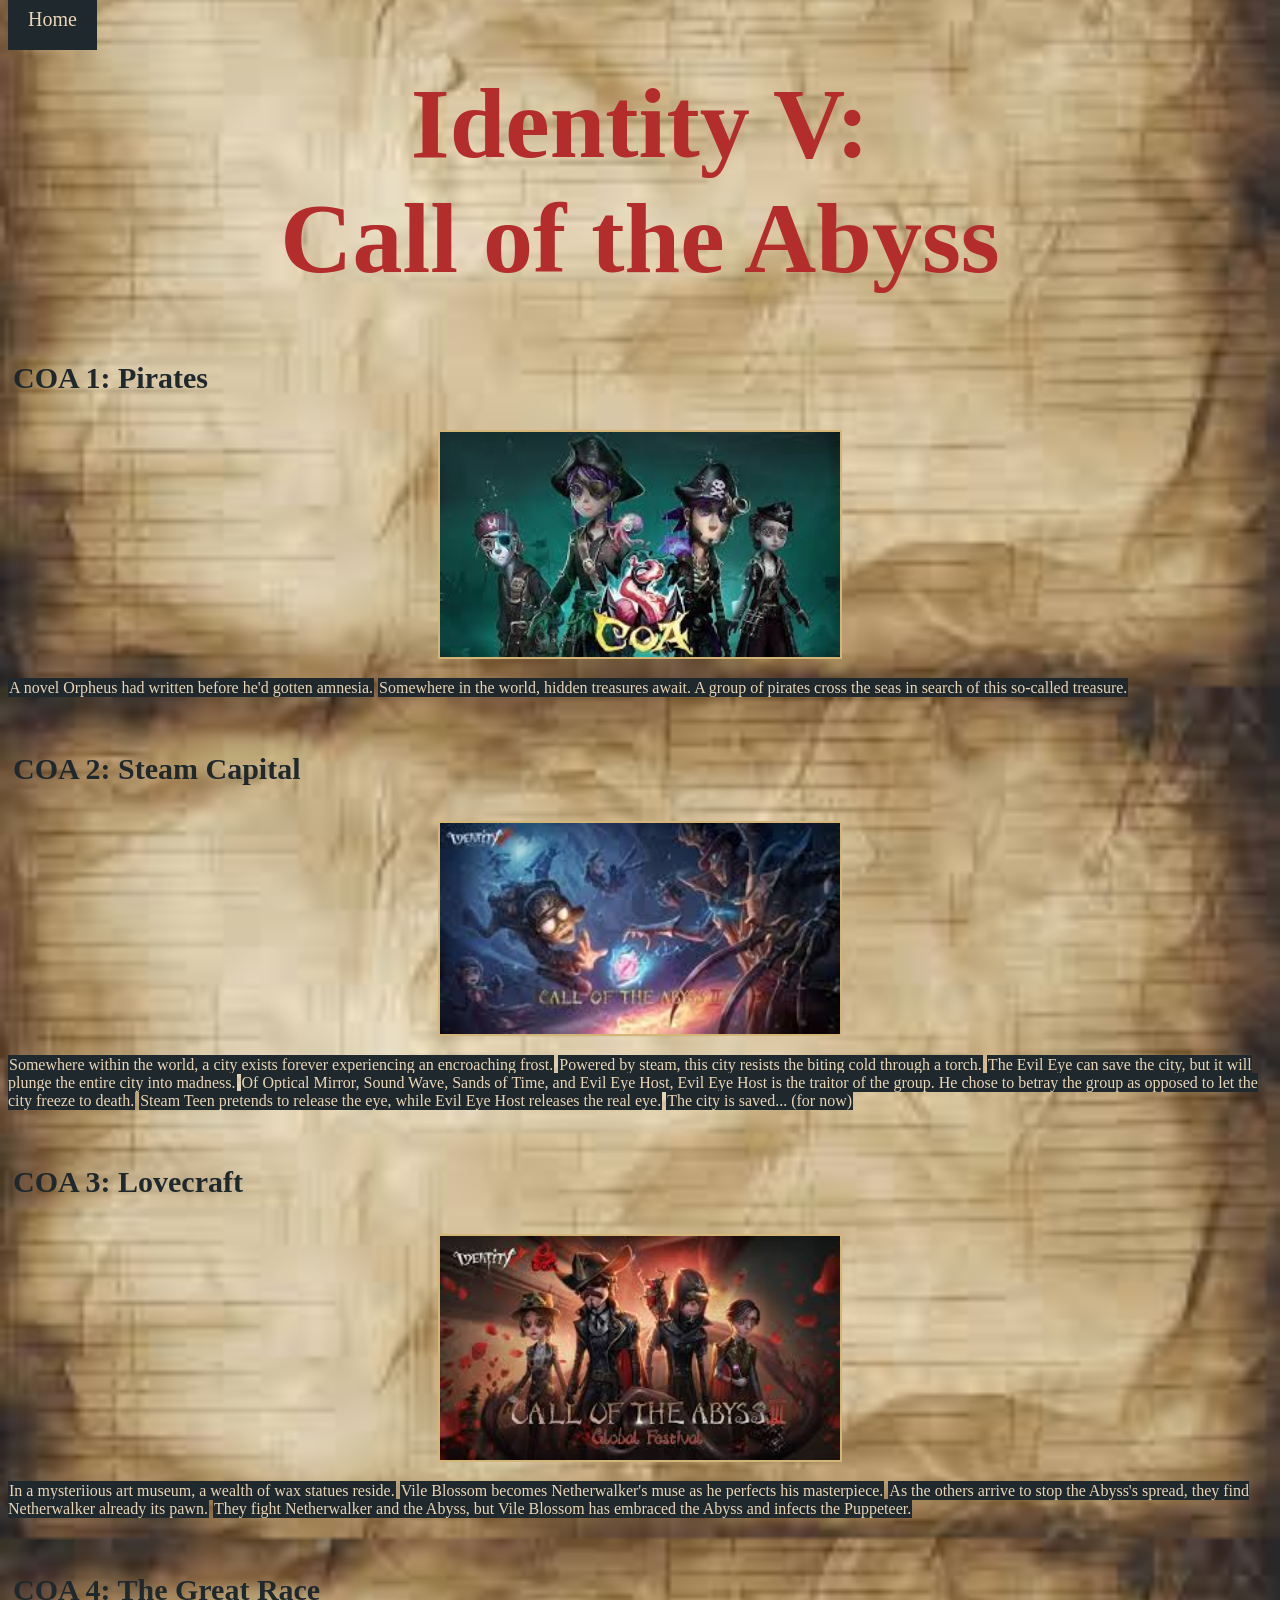
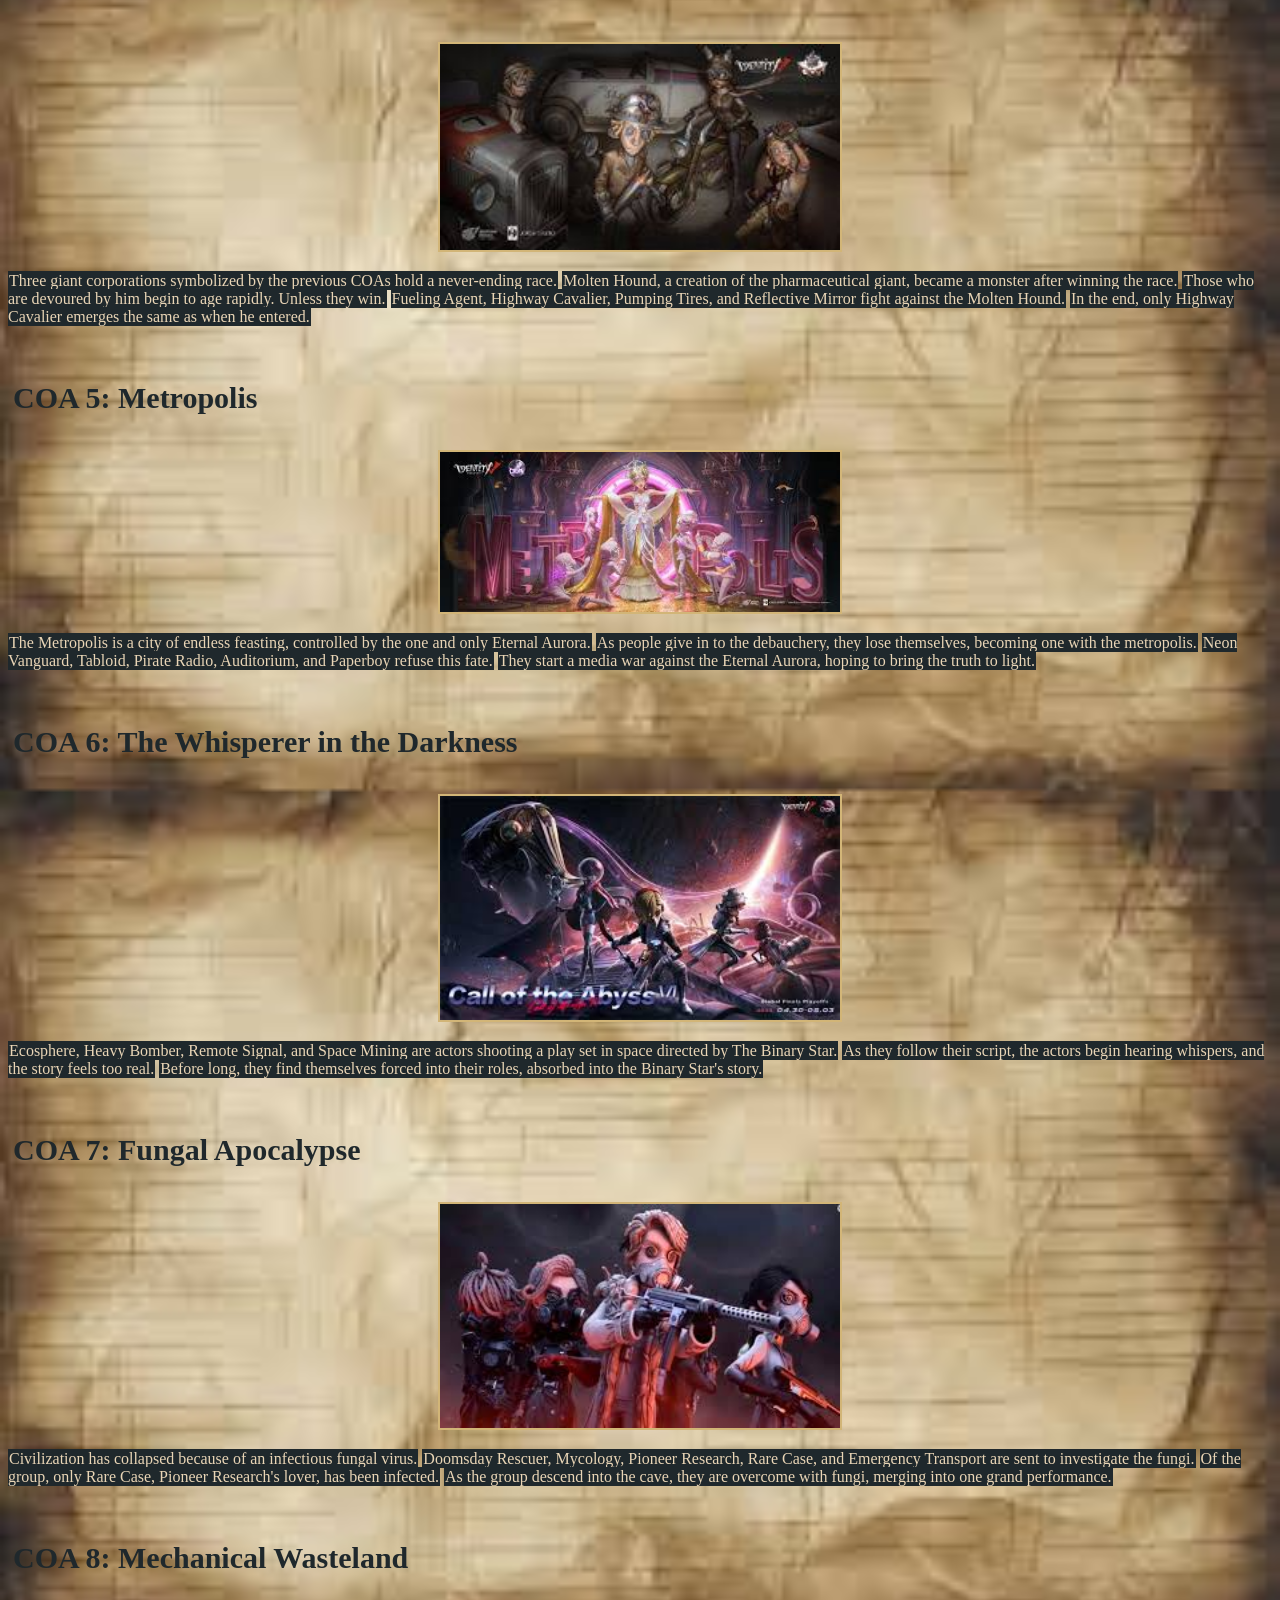
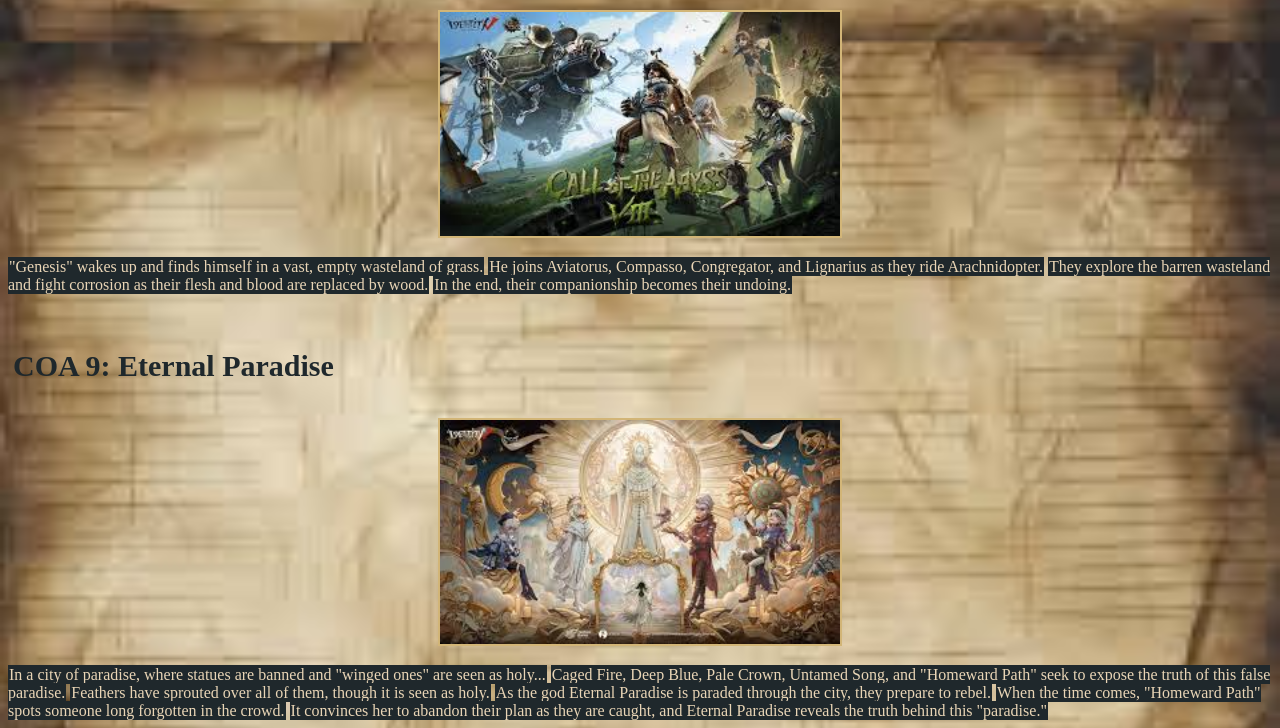
==== coa.html @ 47488c6a "1" ====
<!DOCTYPE html>
<html>
  <head>
    <link rel="stylesheet" href="style.css" />
  </head>
  <body class="coa">
    <a href="index.html" class="button">Home</a>
    
    <h1>Identity V: <br>Call of the Abyss</h1>

    <h3>COA 1: Pirates</h3>
    <img
      src="[data-uri]"
    />
    <p>A novel Orpheus had written before he'd gotten amnesia.</p>
    <p>Somewhere in the world, hidden treasures await. A group of pirates cross the seas in search of this so-called treasure.</p>

    <h3>COA 2: Steam Capital</h3>
    <img
      src="[data-uri]"
    />
    <p>Somewhere within the world, a city exists forever experiencing an encroaching frost.</p>
    <p>Powered by steam, this city resists the biting cold through a torch.</p>
    <p>The Evil Eye can save the city, but it will plunge the entire city into madness.</p>
    <p>Of Optical Mirror, Sound Wave, Sands of Time, and Evil Eye Host, Evil Eye Host is the traitor of the group. He chose to betray the group as opposed to let the city freeze to death.</p>
    <p>Steam Teen pretends to release the eye, while Evil Eye Host releases the real eye.</p>
    <p>The city is saved... (for now)</p>

    <h3>COA 3: Lovecraft</h3>
    <img
      src="[data-uri]"
    />
    <p>In a mysteriious art museum, a wealth of wax statues reside.</p>
    <p>Vile Blossom becomes Netherwalker's muse as he perfects his masterpiece.</p>
    <p>As the others arrive to stop the Abyss's spread, they find Netherwalker already its pawn.</p>
    <p>They fight Netherwalker and the Abyss, but Vile Blossom has embraced the Abyss and infects the Puppeteer.</p>

    <h3>COA 4: The Great Race</h3>
    <img
      src="[data-uri]"
    />
    <p>Three giant corporations symbolized by the previous COAs hold a never-ending race.</p>
    <p>Molten Hound, a creation of the pharmaceutical giant, became a monster after winning the race.</p>
    <p>Those who are devoured by him begin to age rapidly. Unless they win.</p>
    <p>Fueling Agent, Highway Cavalier, Pumping Tires, and Reflective Mirror fight against the Molten Hound.</p>
    <p>In the end, only Highway Cavalier emerges the same as when he entered.</p>

    <h3>COA 5: Metropolis</h3>
    <img
      src="[data-uri]"
    />
    <p>The Metropolis is a city of endless feasting, controlled by the one and only Eternal Aurora.</p>
    <p>As people give in to the debauchery, they lose themselves, becoming one with the metropolis.</p>
    <p>Neon Vanguard, Tabloid, Pirate Radio, Auditorium, and Paperboy refuse this fate.</p>
    <p>They start a media war against the Eternal Aurora, hoping to bring the truth to light.</p>

    <h3>COA 6: The Whisperer in the Darkness</h3>
    <img
      src="[data-uri]"
    />
    <p>Ecosphere, Heavy Bomber, Remote Signal, and Space Mining are actors shooting a play set in space directed by The Binary Star.</p>
    <p>As they follow their script, the actors begin hearing whispers, and the story feels too real.</p>
    <p>Before long, they find themselves forced into their roles, absorbed into the Binary Star's story.</p>

    <h3>COA 7: Fungal Apocalypse</h3>
    <img
      src="[data-uri]"
    />
    <p>Civilization has collapsed because of an infectious fungal virus.</p>
    <p>Doomsday Rescuer, Mycology, Pioneer Research, Rare Case, and Emergency Transport are sent to investigate the fungi.</p>
    <p>Of the group, only Rare Case, Pioneer Research's lover, has been infected.</p>
    <p>As the group descend into the cave, they are overcome with fungi, merging into one grand performance.</p>

    <h3>COA 8: Mechanical Wasteland</h3>
    <img
      src="[data-uri]"
    />
    <p>"Genesis" wakes up and finds himself in a vast, empty wasteland of grass.</p>
    <p>He joins Aviatorus, Compasso, Congregator, and Lignarius as they ride Arachnidopter.</p>
    <p>They explore the barren wasteland and fight corrosion as their flesh and blood are replaced by wood.</p>
    <p>In the end, their companionship becomes their undoing.</p>

    <h3>COA 9: Eternal Paradise</h3>
    <img
      src="[data-uri]"
    />
    <p>In a city of paradise, where statues are banned and "winged ones" are seen as holy...</p>
    <p>Caged Fire, Deep Blue, Pale Crown, Untamed Song, and "Homeward Path" seek to expose the truth of this false paradise.</p>
    <p>Feathers have sprouted over all of them, though it is seen as holy.</p>
    <p>As the god Eternal Paradise is paraded through the city, they prepare to rebel.</p>
    <p>When the time comes, "Homeward Path" spots someone long forgotten in the crowd.</p>
    <p>It convinces her to abandon their plan as they are caught, and Eternal Paradise reveals the truth behind this "paradise."</p>
  </body>
</html>
---- style.css ----
body {
    background-repeat: repeat-y;
    background-position: center;
    background-size: 100% auto;
    background-color: #dfd5b3;
    background-image: url("[data-uri]");
}

img {
    display: block;
    width: 400px;
    margin-left: auto;
    margin-right: auto;
    margin-bottom: 20px;
    border: 2px solid #d2b577;
}

h1 { /*main title*/
    text-align: center;
    color: #b32d2d;
    margin-top: 25px;
    margin-bottom: 30px;
    font-size: 100px;
    display: block;
    padding: 10px;
}

h3 { /*titles*/
    color:#1f282c;
    margin-top: 50px;
    font-size:30px;
    display: block;
    padding: 5px 5px;
}

p {
    margin: 10;
    padding: 10; 
    color:#e9d5b6;
    display: inline;
    background-color:#1f282c;
    padding: 1px 1px;
}

.button {
    background-color: #1f282c;
    border: none;
    color: #e9d5b6;
    padding: 20px 20px;
    text-align: center;
    text-decoration: none;
    font-size:20px;
    cursor: pointer;
    margin-top: 50px;
    margin-bottom: 50px;
}

a:hover { /*hover*/
  color: #b32d2d;
}

.main { /*main page*/
    text-align: center;
}

.gif {
    border: none;
    width: 300px;
}

.gif-1 {
    margin-top: 50px;
    transform: rotate(-20deg);
    float: left;
}

.gif-2 {
    transform: rotate(20deg);
    margin-bottom: 50px;
    float: right;
}

.detective {
    margin-top: 50px;
    border: none;
    width: 200px;
    float: right;
}
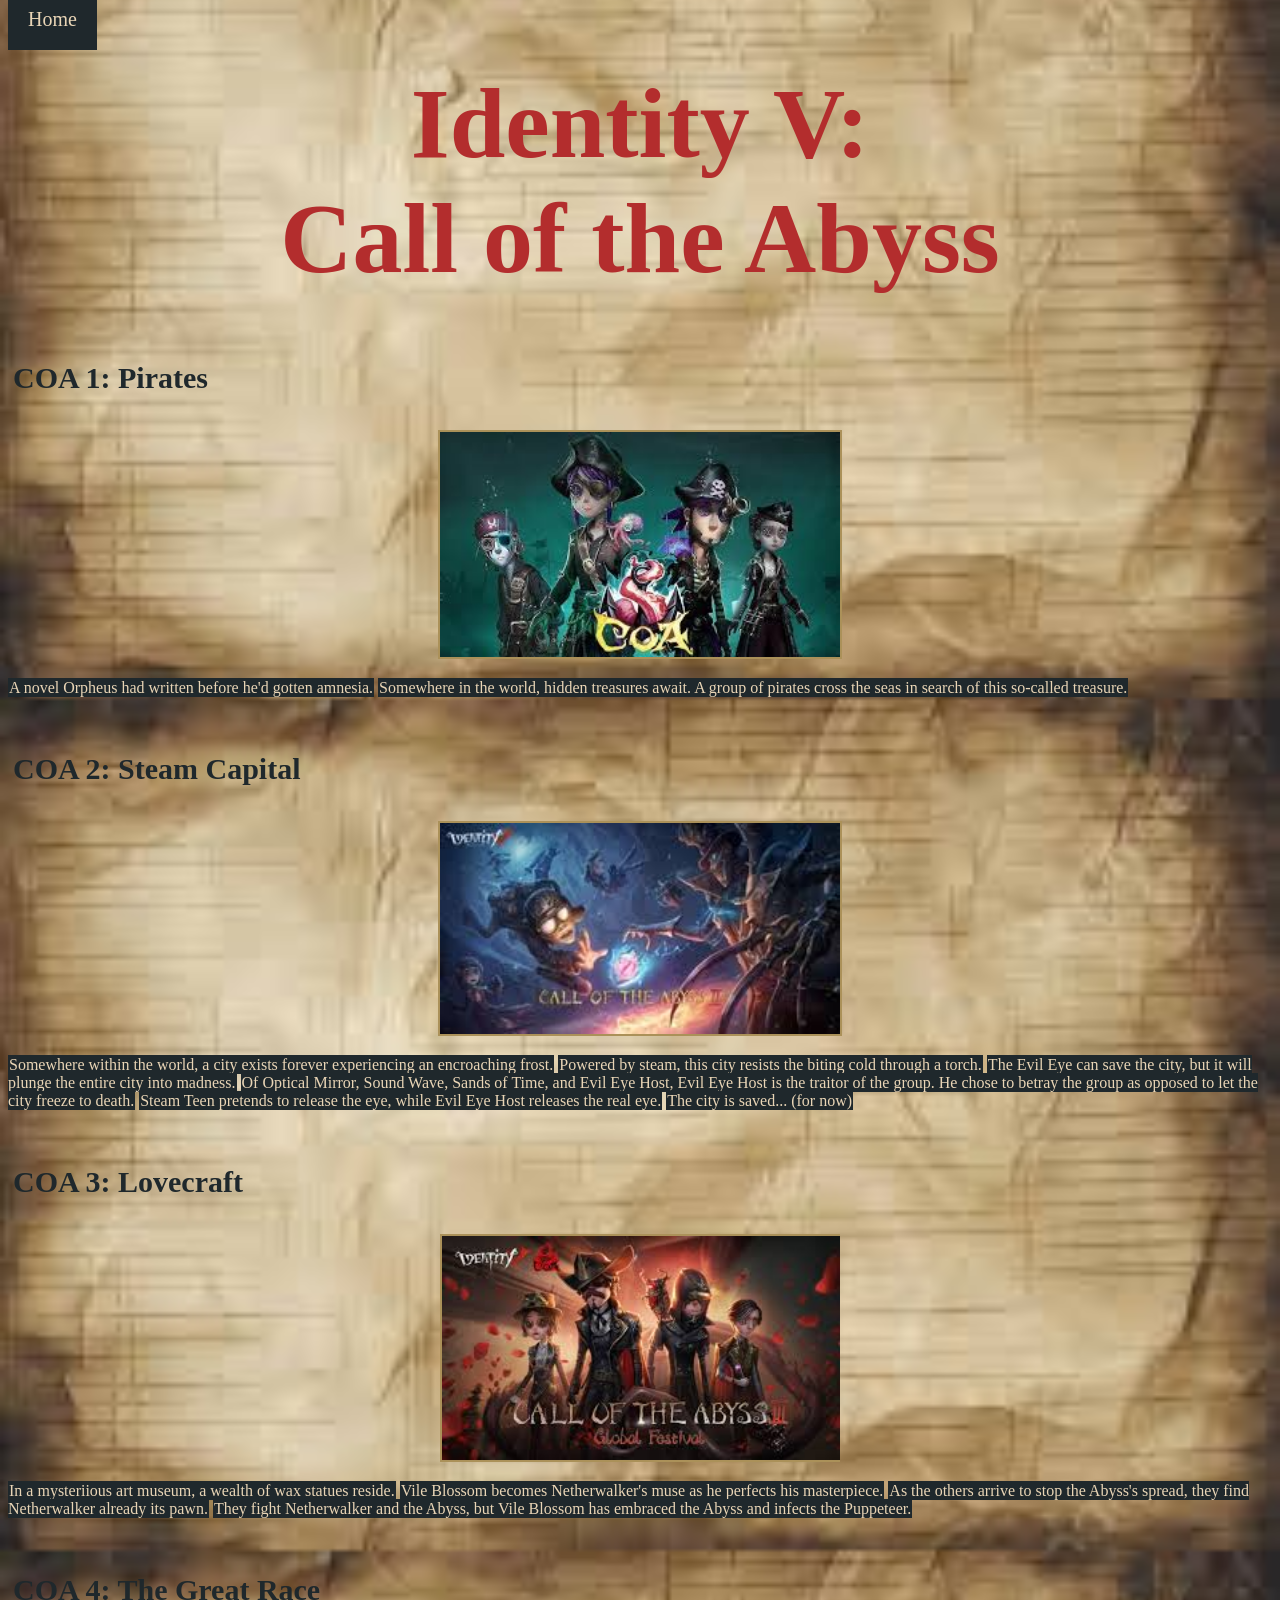
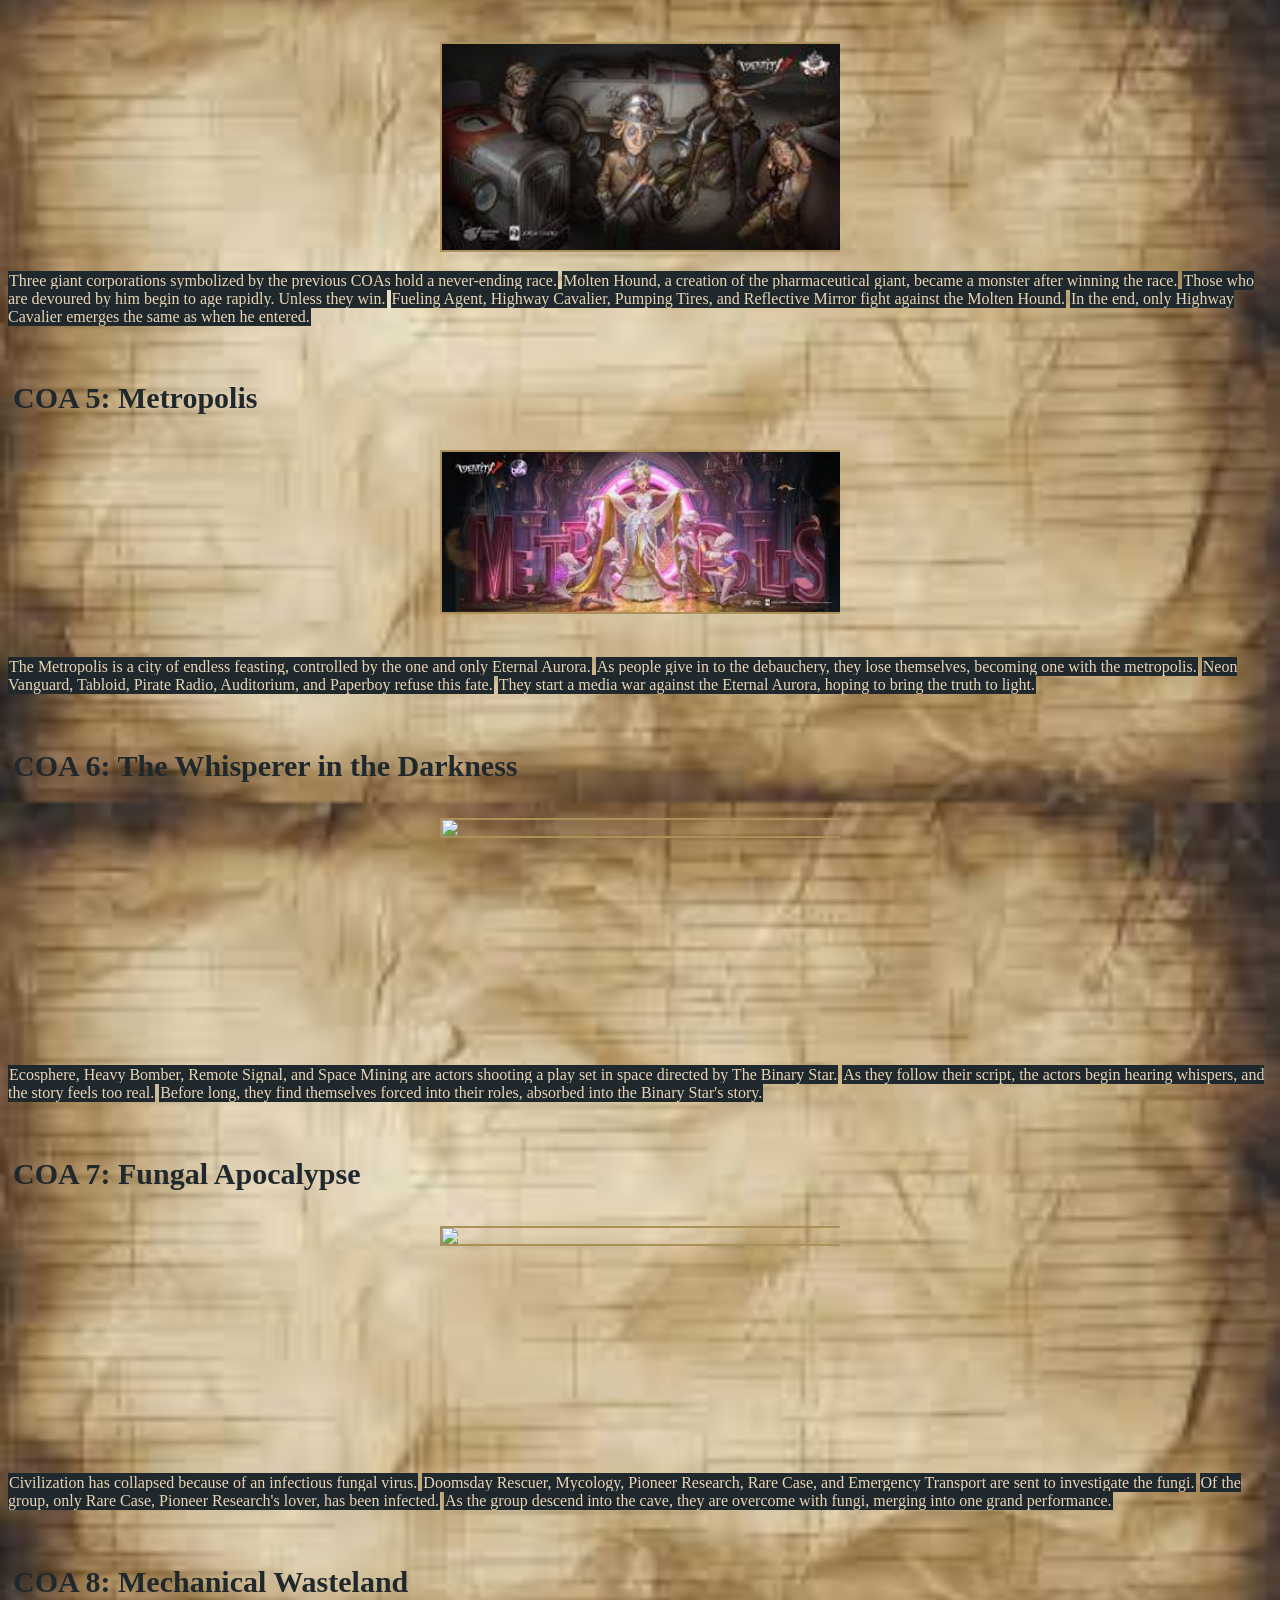
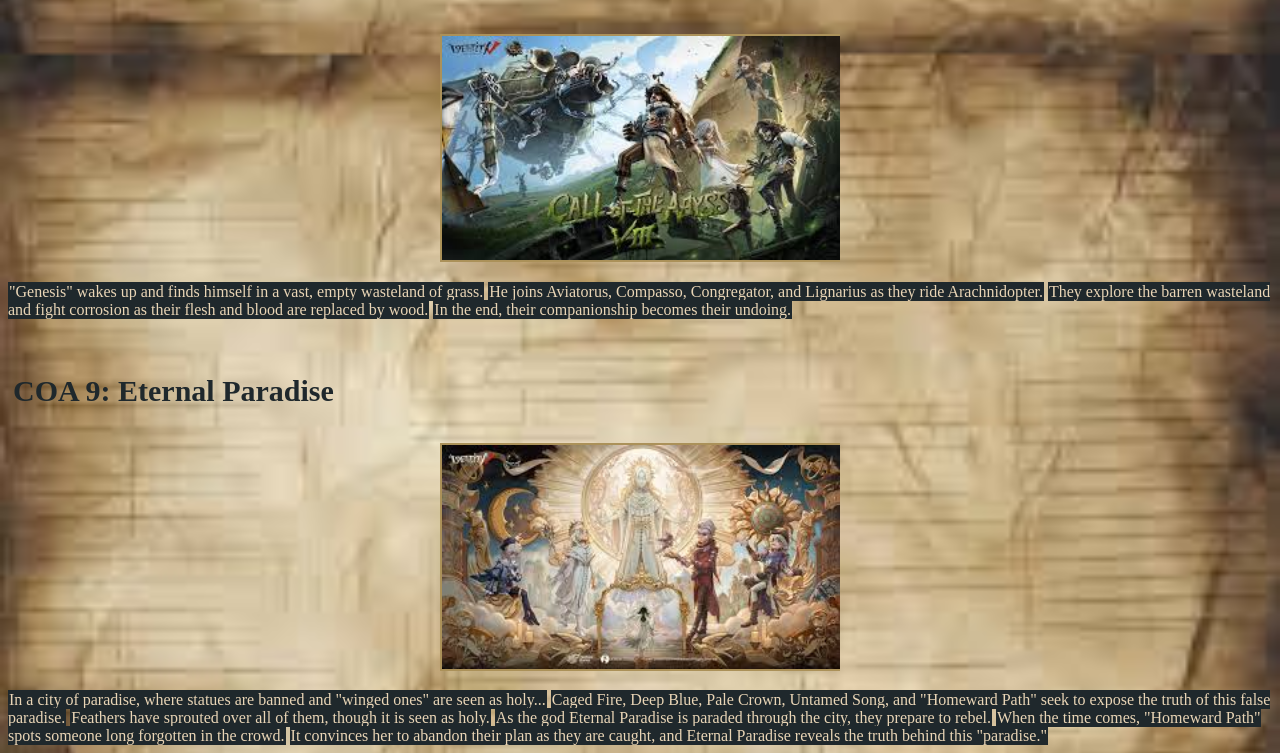
==== commit c3e697a7: "image carousel" ====
--- a/coa.html
+++ b/coa.html
@@ -27,18 +27,26 @@
     <p>The city is saved... (for now)</p>
 
     <h3>COA 3: Lovecraft</h3>
-    <img
-      src="[data-uri]"
-    />
+    <div class="carousel">
+      <ul class="carousel-list">
+        <li class="carousel-item"><img src="[data-uri]"></li>
+        <li class="carousel-item"><img src="https://pbs.twimg.com/media/E4EPhOiXwAMJcqN.jpg"></li>
+        <li class="carousel-item"><img src="https://i.ytimg.com/vi/GC3PdSzbESU/hq720.jpg?sqp=-oaymwEhCK4FEIIDSFryq4qpAxMIARUAAAAAGAElAADIQj0AgKJD&rs=AOn4CLAkqBQiepUn2fAQzGV28aIjdltyCQg"></li>
+      </ul>
+    </div>
     <p>In a mysteriious art museum, a wealth of wax statues reside.</p>
     <p>Vile Blossom becomes Netherwalker's muse as he perfects his masterpiece.</p>
     <p>As the others arrive to stop the Abyss's spread, they find Netherwalker already its pawn.</p>
     <p>They fight Netherwalker and the Abyss, but Vile Blossom has embraced the Abyss and infects the Puppeteer.</p>
 
     <h3>COA 4: The Great Race</h3>
-    <img
-      src="[data-uri]"
-    />
+    <div class="carousel">
+      <ul class="carousel-list">
+        <li class="carousel-item"><img src="[data-uri]"></li>
+        <li class="carousel-item"><img src="[data-uri]"></li>
+        <li class="carousel-item"><img src="https://64.media.tumblr.com/1245e0d4da819d283f4193aa2db9be69/15dcc838edf49fc4-50/s540x810/a56f2c4ad87f3f7398d38442f138e52adbf7ea40.gif"></li>
+      </ul>
+    </div>
     <p>Three giant corporations symbolized by the previous COAs hold a never-ending race.</p>
     <p>Molten Hound, a creation of the pharmaceutical giant, became a monster after winning the race.</p>
     <p>Those who are devoured by him begin to age rapidly. Unless they win.</p>
@@ -46,44 +54,65 @@
     <p>In the end, only Highway Cavalier emerges the same as when he entered.</p>
 
     <h3>COA 5: Metropolis</h3>
-    <img
-      src="[data-uri]"
-    />
+    <div class="carousel">
+      <ul class="carousel-list">
+        <li class="carousel-item"><img src="[data-uri]"></li>
+        <li class="carousel-item"><img src="[data-uri]"></li>
+        <li class="carousel-item"><img src="https://encrypted-tbn0.gstatic.com/images?q=tbn:ANd9GcQpSMWFWaWWRmMO6J2GHL92Qy-uSEd-EwKvHg&s"></li>
+      </ul>
+    </div>
     <p>The Metropolis is a city of endless feasting, controlled by the one and only Eternal Aurora.</p>
     <p>As people give in to the debauchery, they lose themselves, becoming one with the metropolis.</p>
     <p>Neon Vanguard, Tabloid, Pirate Radio, Auditorium, and Paperboy refuse this fate.</p>
     <p>They start a media war against the Eternal Aurora, hoping to bring the truth to light.</p>
 
     <h3>COA 6: The Whisperer in the Darkness</h3>
-    <img
-      src="[data-uri]"
-    />
+    <div class="carousel">
+      <ul class="carousel-list">
+        <li class="carousel-item"><img src="https://i.ytimg.com/vi/pVT2l6FcX2Q/maxresdefault.jpg"></li>
+        <li class="carousel-item"><img src="https://i.ytimg.com/vi/YzAIYnOPXWs/maxresdefault.jpg"></li>
+        <li class="carousel-item"><img src="[data-uri]"></li>
+      </ul>
+    </div>
     <p>Ecosphere, Heavy Bomber, Remote Signal, and Space Mining are actors shooting a play set in space directed by The Binary Star.</p>
     <p>As they follow their script, the actors begin hearing whispers, and the story feels too real.</p>
     <p>Before long, they find themselves forced into their roles, absorbed into the Binary Star's story.</p>
 
     <h3>COA 7: Fungal Apocalypse</h3>
-    <img
-      src="[data-uri]"
-    />
+    <div class="carousel">
+      <ul class="carousel-list">
+        <li class="carousel-item"><img src="https://preview.redd.it/what-lovecraft-book-is-coa-7-based-on-v0-jthwge6xe08c1.jpeg?auto=webp&s=f95ccda92603016aa7b7654f7b18991f1fcbd9a5"></li>
+        <li class="carousel-item"><img src="[data-uri]"></li>
+        <li class="carousel-item"><img src="https://media.tenor.com/lkbO9zge2J4AAAAe/idv-identity-v.png"></li>
+      </ul>
+    </div>
     <p>Civilization has collapsed because of an infectious fungal virus.</p>
     <p>Doomsday Rescuer, Mycology, Pioneer Research, Rare Case, and Emergency Transport are sent to investigate the fungi.</p>
     <p>Of the group, only Rare Case, Pioneer Research's lover, has been infected.</p>
     <p>As the group descend into the cave, they are overcome with fungi, merging into one grand performance.</p>
 
     <h3>COA 8: Mechanical Wasteland</h3>
-    <img
-      src="[data-uri]"
-    />
+    <div class="carousel">
+      <ul class="carousel-list">
+        <li class="carousel-item"><img src="[data-uri]"></li>
+        <li class="carousel-item"><img src="[data-uri]"></li>
+        <li class="carousel-item"><img src="https://i.ytimg.com/vi/AD9Nc7yg3Wg/maxresdefault.jpg"></li>
+      </ul>
+    </div>
     <p>"Genesis" wakes up and finds himself in a vast, empty wasteland of grass.</p>
     <p>He joins Aviatorus, Compasso, Congregator, and Lignarius as they ride Arachnidopter.</p>
     <p>They explore the barren wasteland and fight corrosion as their flesh and blood are replaced by wood.</p>
     <p>In the end, their companionship becomes their undoing.</p>
 
     <h3>COA 9: Eternal Paradise</h3>
-    <img
-      src="[data-uri]"
-    />
+    <div class="carousel">
+      <ul class="carousel-list">
+        <li class="carousel-item"><img
+        src="[data-uri]"/></li>
+        <li class="carousel-item"><img src="https://preview.redd.it/coa-ix-essencepreview-poster-v0-5hk6uso0x48g1.jpeg?auto=webp&s=e55ec557ab52443a257b28ab475da3070ccfd476"></li>
+        <li class="carousel-item"><img src="https://i.ytimg.com/vi/WFic4tHAyiY/maxresdefault.jpg"></li>
+      </ul>
+    </div>
     <p>In a city of paradise, where statues are banned and "winged ones" are seen as holy...</p>
     <p>Caged Fire, Deep Blue, Pale Crown, Untamed Song, and "Homeward Path" seek to expose the truth of this false paradise.</p>
     <p>Feathers have sprouted over all of them, though it is seen as holy.</p>
@@ -91,4 +120,4 @@
     <p>When the time comes, "Homeward Path" spots someone long forgotten in the crowd.</p>
     <p>It convinces her to abandon their plan as they are caught, and Eternal Paradise reveals the truth behind this "paradise."</p>
   </body>
-</html>
+</html>
--- a/style.css
+++ b/style.css
@@ -12,10 +12,10 @@
     margin-left: auto;
     margin-right: auto;
     margin-bottom: 20px;
-    border: 2px solid #d2b577;
+    border: 2px solid #ab9159;
 }
 
-h1 { /*main title*/
+h1 {
     text-align: center;
     color: #b32d2d;
     margin-top: 25px;
@@ -55,7 +55,7 @@
     margin-bottom: 50px;
 }
 
-a:hover { /*hover*/
+a:hover {
   color: #b32d2d;
 }
 
@@ -68,21 +68,58 @@
     width: 300px;
 }
 
-.gif-1 {
+.gif-1 { /*frederick gif main page */
     margin-top: 50px;
     transform: rotate(-20deg);
     float: left;
 }
 
-.gif-2 {
+.gif-2 { /*orpheus gif main page */
+    margin-top: 50px;
     transform: rotate(20deg);
     margin-bottom: 50px;
     float: right;
 }
 
-.detective {
+.detective { /* orpheus main page */
     margin-top: 50px;
     border: none;
     width: 200px;
     float: right;
 }
+
+/*image caroursel */
+
+.carousel {
+  width: 400px;
+  margin-left: auto;
+  margin-right: auto;
+  overflow-x: scroll; /* horizontal scrolling */
+  scroll-snap-type: x mandatory; /* x-axis snapping */
+  -ms-overflow-style: none;  /* hide scrollbar IE & Edge */
+  position: relative;
+  scrollbar-width: none;  /* hide scrollbar firefox */
+}
+
+/* hide scrollbar */
+.carousel::-webkit-scrollbar {
+  display: none;
+}
+
+.carousel-list {
+  display: flex;
+  padding: 0;
+  margin: 0;
+  list-style: none;
+}
+
+.carousel-item {
+  flex: 0 0 100%; /* full width of container */
+  scroll-snap-align: center; /* align when snapped */
+}
+
+.carousel-item img {
+  width: 100%;
+  height: auto; /* aspect ratio */
+  object-fit: cover; /* images cover container */
+}
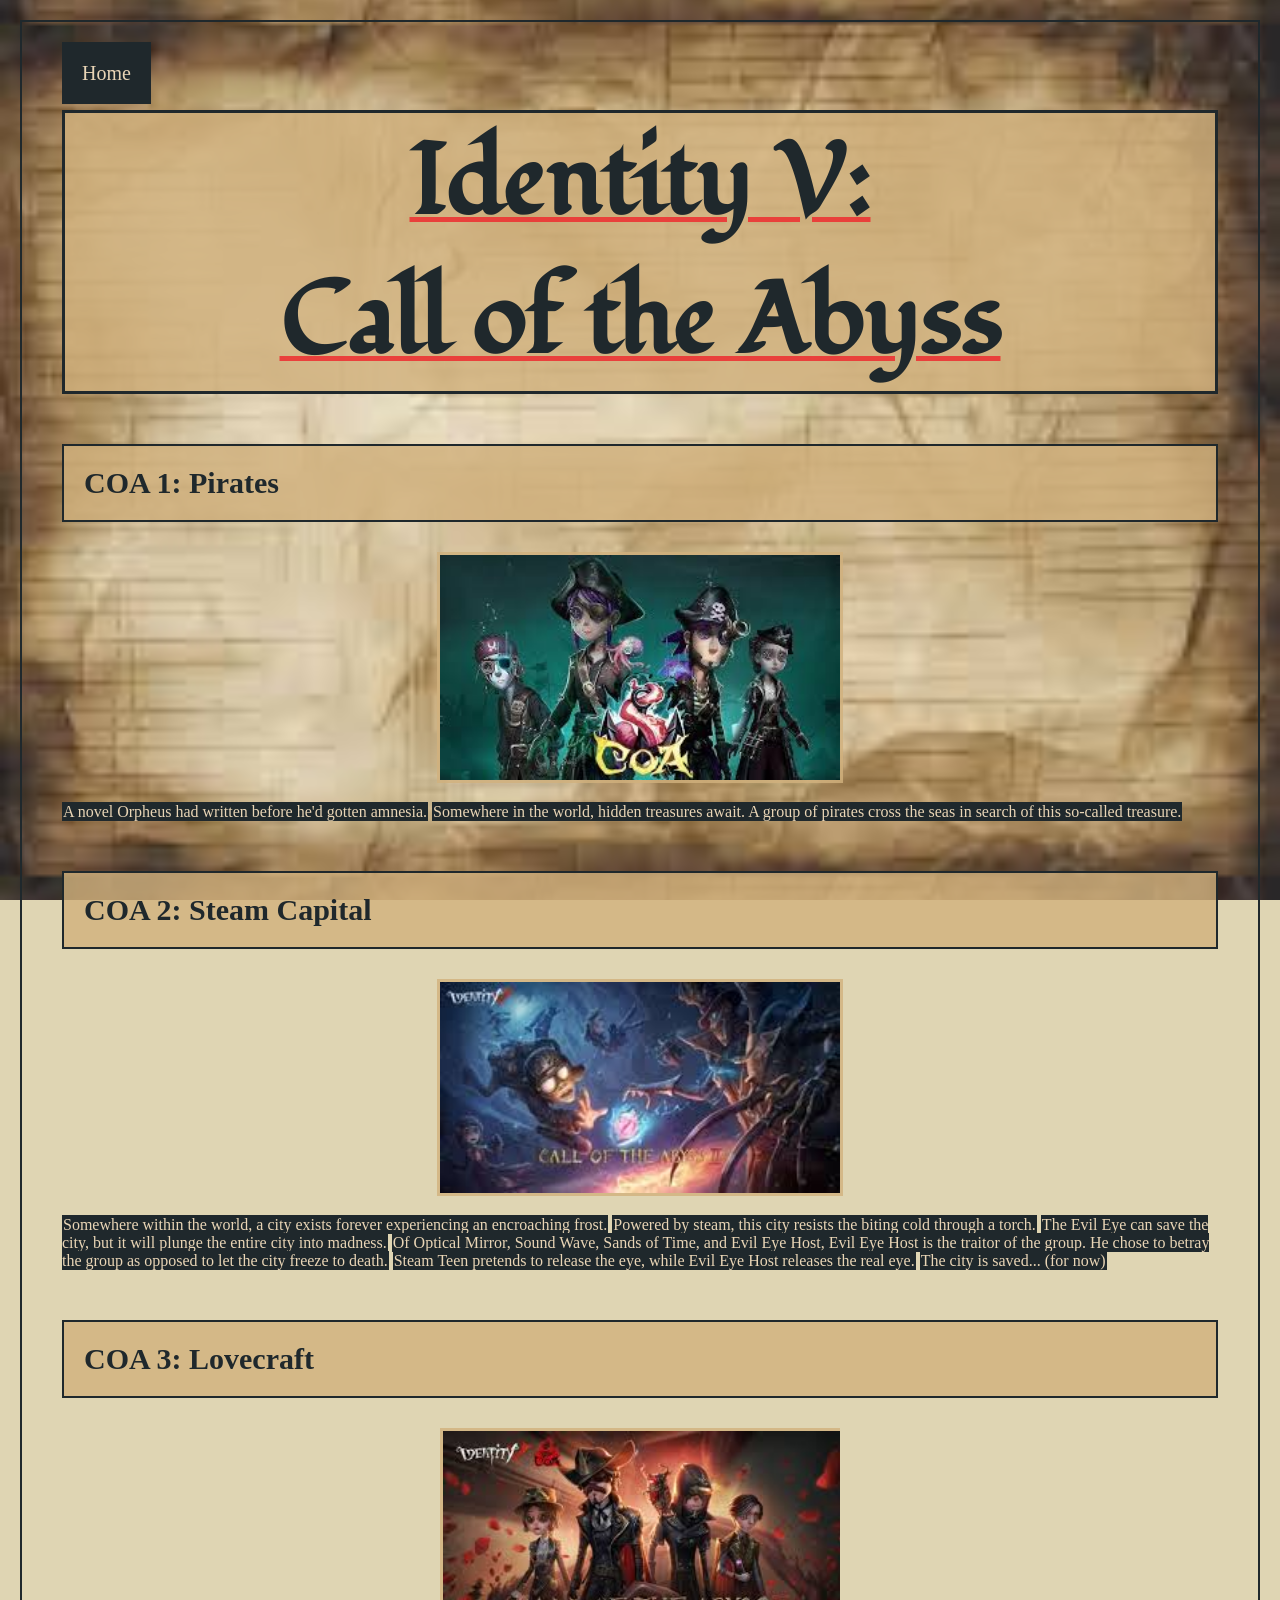
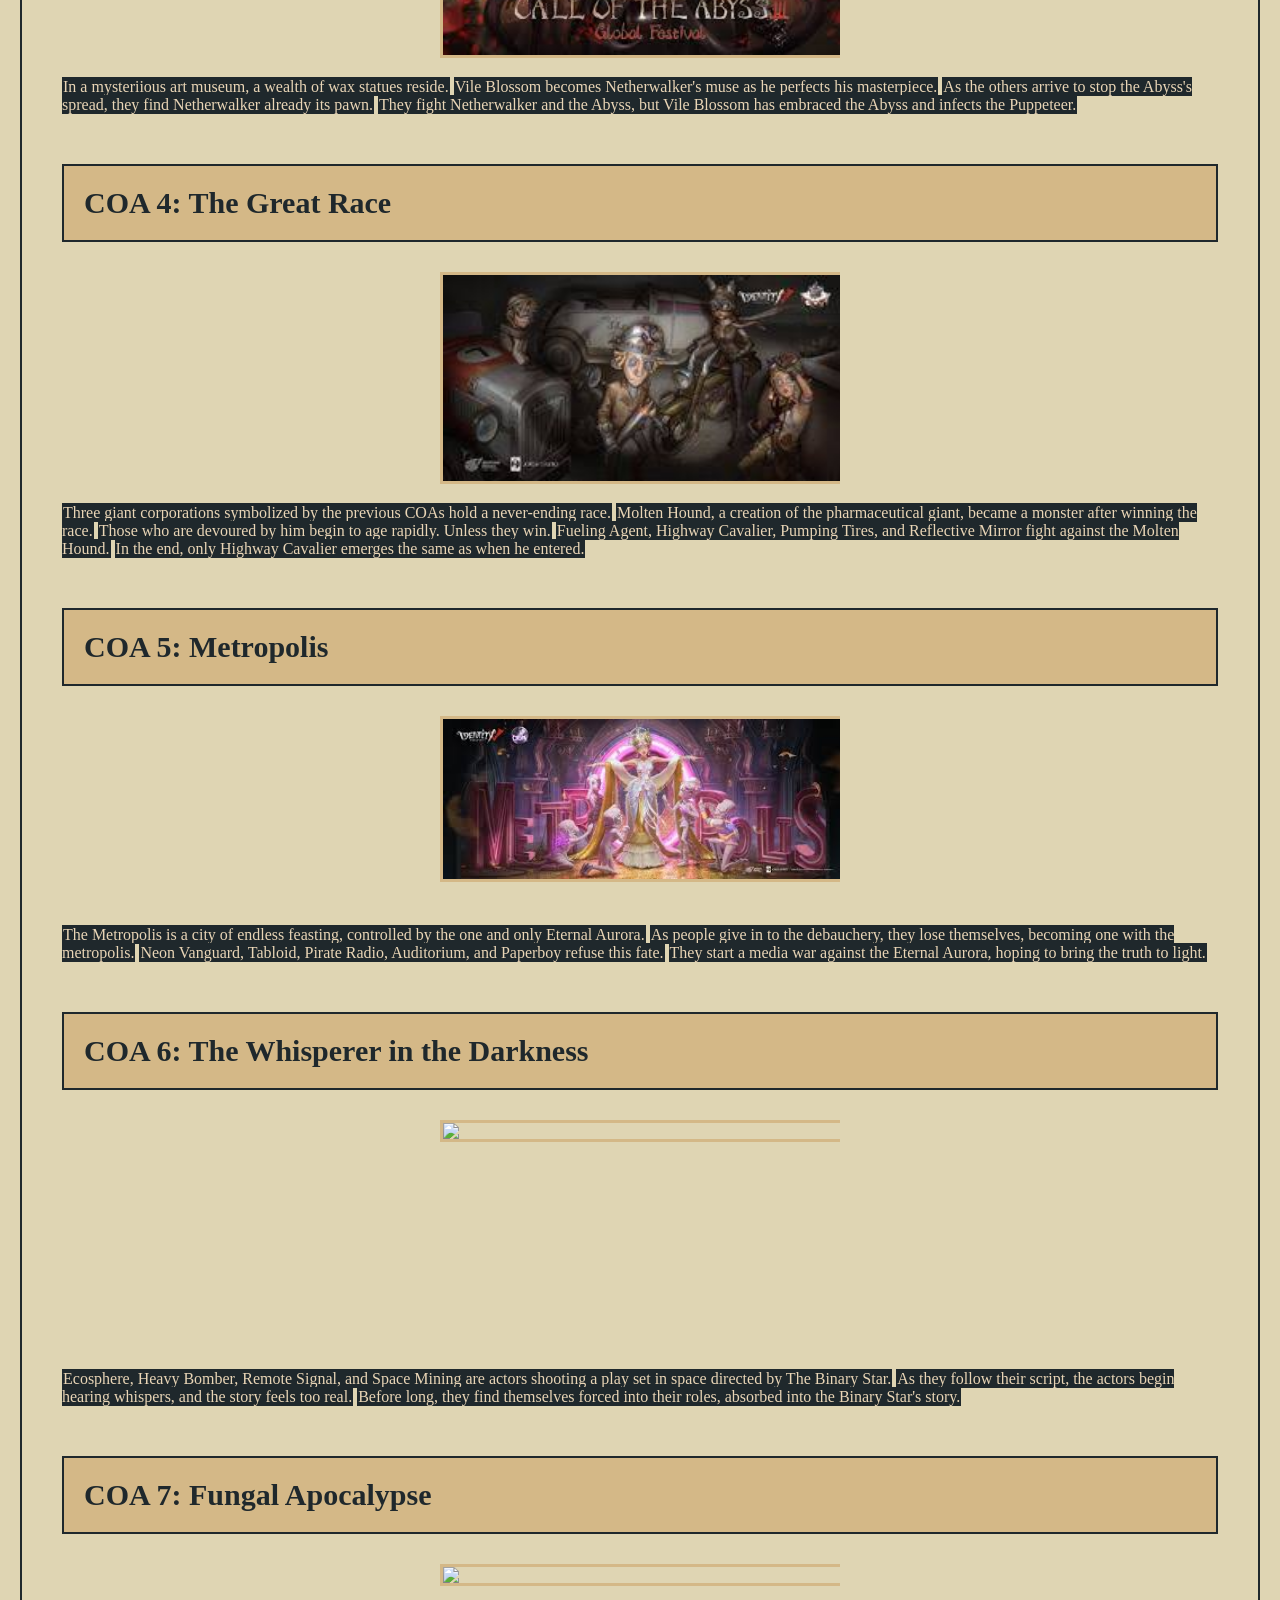
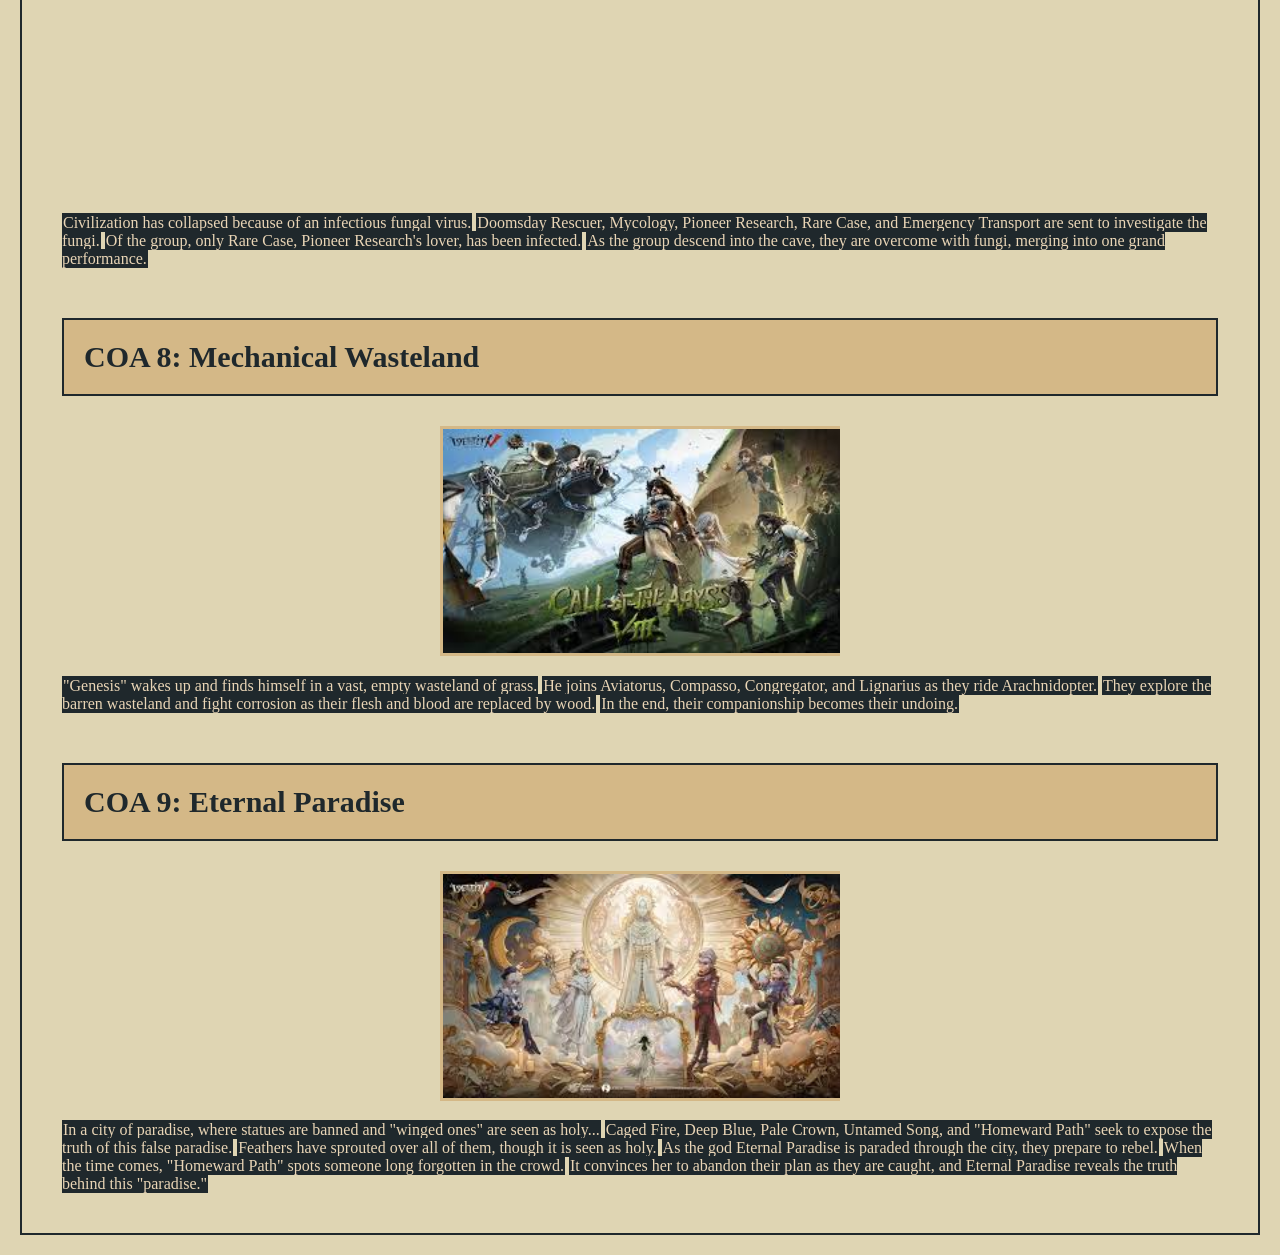
==== commit e1b7d616: "css" ====
--- a/coa.html
+++ b/coa.html
@@ -2,6 +2,9 @@
 <html>
   <head>
     <link rel="stylesheet" href="style.css" />
+    <link rel="preconnect" href="https://fonts.googleapis.com">
+    <link rel="preconnect" href="https://fonts.gstatic.com" crossorigin>
+    <link href="https://fonts.googleapis.com/css2?family=Fondamento:ital@0;1&display=swap" rel="stylesheet">
   </head>
   <body class="coa">
     <a href="index.html" class="button">Home</a>
--- a/style.css
+++ b/style.css
@@ -4,6 +4,16 @@
     background-size: 100% auto;
     background-color: #dfd5b3;
     background-image: url("[data-uri]");
+    background-attachment: fixed;
+    border: 2px solid #1f282c;
+    margin: 20px;
+    padding: 40px;
+}
+
+.fondamento-regular { /* font */
+  font-family: "Fondamento", cursive;
+  font-weight: 400;
+  font-style: normal;
 }
 
 img {
@@ -12,17 +22,24 @@
     margin-left: auto;
     margin-right: auto;
     margin-bottom: 20px;
-    border: 2px solid #ab9159;
+    border: 3px solid #d2b17ece;
 }
 
 h1 {
     text-align: center;
-    color: #b32d2d;
+    color: #1f282c;
     margin-top: 25px;
     margin-bottom: 30px;
     font-size: 100px;
     display: block;
     padding: 10px;
+    font-family: 'Fondamento';
+    text-decoration: underline solid #ed3434e5 5px;
+    border: 3px solid #1f282c;
+    margin: 50;
+    padding: 0px;
+    background-color: #d2b17ece;
+    
 }
 
 h3 { /*titles*/
@@ -31,6 +48,10 @@
     font-size:30px;
     display: block;
     padding: 5px 5px;
+    border: 2px solid #1f282c;
+    margin: 20;
+    padding: 20px;
+    background-color: #d2b17ece;
 }
 
 p {
@@ -56,7 +77,7 @@
 }
 
 a:hover {
-  color: #b32d2d;
+  color: #ed3434e5;
 }
 
 .main { /*main page*/
@@ -82,10 +103,14 @@
 }
 
 .detective { /* orpheus main page */
-    margin-top: 50px;
+    margin-top: 400px;
     border: none;
-    width: 200px;
+    width: 120px;
     float: right;
+    margin-left: auto;
+    margin-right: auto;
+    border: 2px solid #1f282c;
+    background-color: #ed3434e5;
 }
 
 /*image caroursel */
